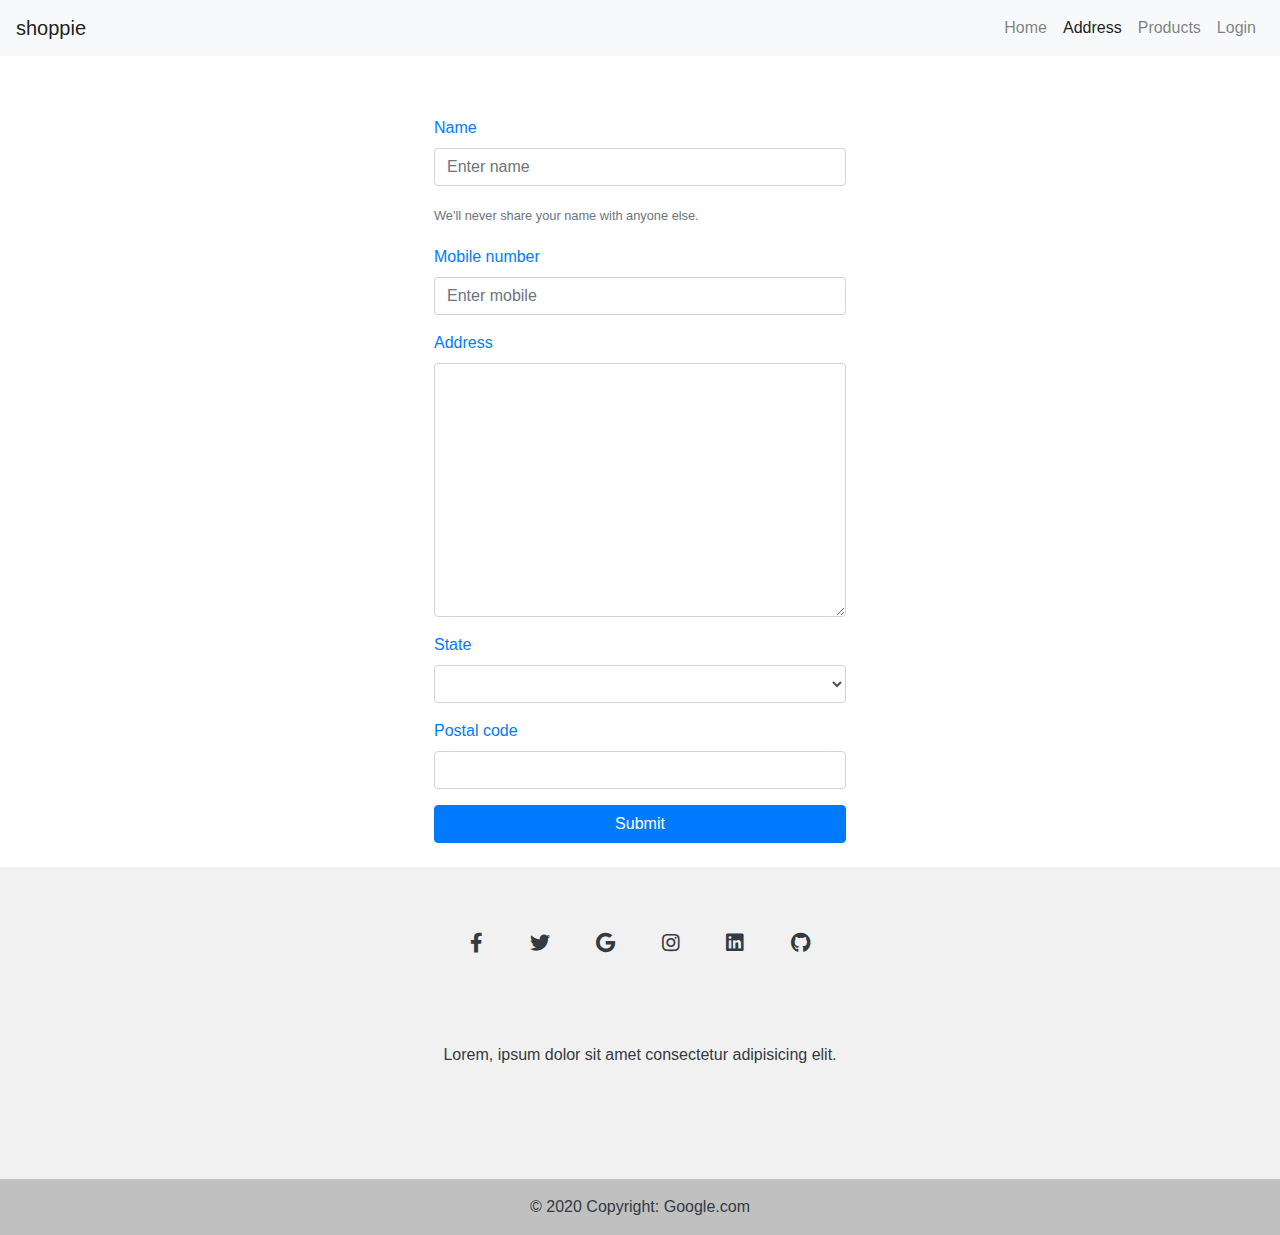
==== address.html @ 8caf7735 "initial commit" ====
<!doctype html>
<html lang="en">
  <head>
    <title>Title</title>
    <!-- Required meta tags -->
    <meta charset="utf-8">
    <meta name="viewport" content="width=device-width, initial-scale=1, shrink-to-fit=no">
    <link rel="stylesheet" href="fontawesome-free-5.15.2-web/css/all.css">
    <link rel="stylesheet" href="css/index.css">
    <!-- Bootstrap CSS -->
    <link rel="stylesheet" href="https://stackpath.bootstrapcdn.com/bootstrap/4.3.1/css/bootstrap.min.css" integrity="sha384-ggOyR0iXCbMQv3Xipma34MD+dH/1fQ784/j6cY/iJTQUOhcWr7x9JvoRxT2MZw1T" crossorigin="anonymous">
  </head>
  <body>
   <header>
    <nav class="navbar navbar-expand-lg navbar-light bg-light">
      <a class="navbar-brand" href="#">shoppie</a>
      <button class="navbar-toggler ml-auto" type="button" data-toggle="collapse" data-target="#navbarSupportedContent" aria-controls="navbarSupportedContent" aria-expanded="false" aria-label="Toggle navigation">
        <span class="navbar-toggler-icon"></span>
      </button>
    
      <div class="collapse navbar-collapse" id="navbarSupportedContent">
        <ul class="navbar-nav ml-auto">
          <li class="nav-item">
            <a class="nav-link" href="index.html">Home</a>
          </li>
          <li class="nav-item active">
            <a class="nav-link" href="address.html">Address</a>
          </li>    
          <li class="nav-item">
            <a class="nav-link" href="product.html">Products</a>
          </li>
          <li class="nav-item">
            <a class="nav-link" href="login.html">Login</a>
          </li>         
        </ul>

        
      </div>
    </nav>
  </header>

    <div class="container">
      <div class="row">
            <div class="col col-md-12  col-lg-12 d-flex justify-content-center">

                <form id="register">
                    <div class="form-group">
                      <label for="name" class="text-primary">Name</label>
                      <input type="text" class="form-control" id="name"  placeholder="Enter name">
                      <span class="error_form text-danger" id="name_error"></span>
                      <small id="emailHelp" class="form-text text-muted">We'll never share your name with anyone else.</small>

                    </div>
                    <div class="form-group">
                      <label for="tele" class="text-primary">Mobile number</label>
                      <input type="tel" class="form-control" id="telephn" placeholder="Enter mobile">
                      <span class="error_form text-danger" id="mobile_error"></span>

                    </div>
                    <div class="form-group">
                      <label for="" class="text-primary">Address</label>
                      <textarea name="address" id="addr" cols="40" rows="10" class="form-control"></textarea>
                      <span class="error_form text-danger" id="address_error"></span>

                    </div>
                    <div class="form-group">
                      <label for="" class="text-primary">State</label>
                        <select name="state" id="state" class="form-control">
                            <option value=""></option>
                            <option value="1">Kannur</option>
                            <option value="2">Calicut</option>
                            <option value="3">Thrissur</option>
                            <option value="4">Eranakulam</option>
                        </select>
                        <span class="error_form text-danger" id="select_error"></span>

                    </div>
                    <div class="form-group">
                      <label for="" class="text-primary">Postal code</label>
                        <input type="text" class="form-control" id="postal">
                        <span class="error_form text-danger" id="postal_error"></span>

                    </div>
                    
                    <button type="submit" class="btn btn-primary btn-block">Submit</button>
                  </form>
        
            </div>
          </div>
          </div>

   <br>
   
    <footer class="text-center text-white" style="background-color: #f1f1f1;">
        <div class="container pt-4 py-5">
          <section class="mb-4">
            <a
              class="btn btn-link btn-floating btn-lg text-dark m-1"
              href="#!"
              role="button"
              ><i class="fab fa-facebook-f"></i
            ></a>
            <a
              class="btn btn-link btn-floating btn-lg text-dark m-1"
              href="#!"
              role="button"
              ><i class="fab fa-twitter"></i
            ></a>
            <a
              class="btn btn-link btn-floating btn-lg text-dark m-1"
              href="#!"
              role="button"
              ><i class="fab fa-google"></i
            ></a>
            <a
              class="btn btn-link btn-floating btn-lg text-dark m-1"
              href="#!"
              role="button"
              ><i class="fab fa-instagram"></i
            ></a>
            <a
              class="btn btn-link btn-floating btn-lg text-dark m-1"
              href="#!"
              role="button"
              ><i class="fab fa-linkedin"></i
            ></a>
            <a
              class="btn btn-link btn-floating btn-lg text-dark m-1"
              href="#!"
              role="button"
              
              ><i class="fab fa-github"></i
            ></a>
          </section>
          <div>
            <p class="p-5 text-center text-dark">Lorem, ipsum dolor sit amet consectetur adipisicing elit.</p>
          </div>
        </div>
        <div class="text-center text-dark p-3" style="background-color: rgba(0, 0, 0, 0.2);">
          © 2020 Copyright:
          <a class="text-dark" href="https://google.com/">Google.com</a>
        </div>
      </footer>
      
    <!-- Optional JavaScript -->
    <!-- jQuery first, then Popper.js, then Bootstrap JS -->
    <script src="https://code.jquery.com/jquery-3.3.1.slim.min.js" integrity="sha384-q8i/X+965DzO0rT7abK41JStQIAqVgRVzpbzo5smXKp4YfRvH+8abtTE1Pi6jizo" crossorigin="anonymous"></script>
    <script src="https://cdnjs.cloudflare.com/ajax/libs/popper.js/1.14.7/umd/popper.min.js" integrity="sha384-UO2eT0CpHqdSJQ6hJty5KVphtPhzWj9WO1clHTMGa3JDZwrnQq4sF86dIHNDz0W1" crossorigin="anonymous"></script>
    <script src="https://stackpath.bootstrapcdn.com/bootstrap/4.3.1/js/bootstrap.min.js" integrity="sha384-JjSmVgyd0p3pXB1rRibZUAYoIIy6OrQ6VrjIEaFf/nJGzIxFDsf4x0xIM+B07jRM" crossorigin="anonymous"></script>
     <script src="js/address.js"></script>    
  </body>
</html>
---- css/index.css ----
html {
  position: relative;
  min-height: 100%;
}
body {

  margin-bottom: 60px;
}
.footer {
  position: absolute;
  bottom: 0;
  width: 100%;
  height: 60px;
  background-color: #f5f5f5;
}



body > .container {
  padding: 60px 15px 0;
}
.container .text-muted {
  margin: 20px 0;
}

.footer > .container {
  padding-right: 15px;
  padding-left: 15px;
}

code {
  font-size: 80%;
}

#bg{
  background: url("../img/pexels-cottonbro-4068314.jpg");
  background-size: cover;
  background-repeat: no-repeat;
}
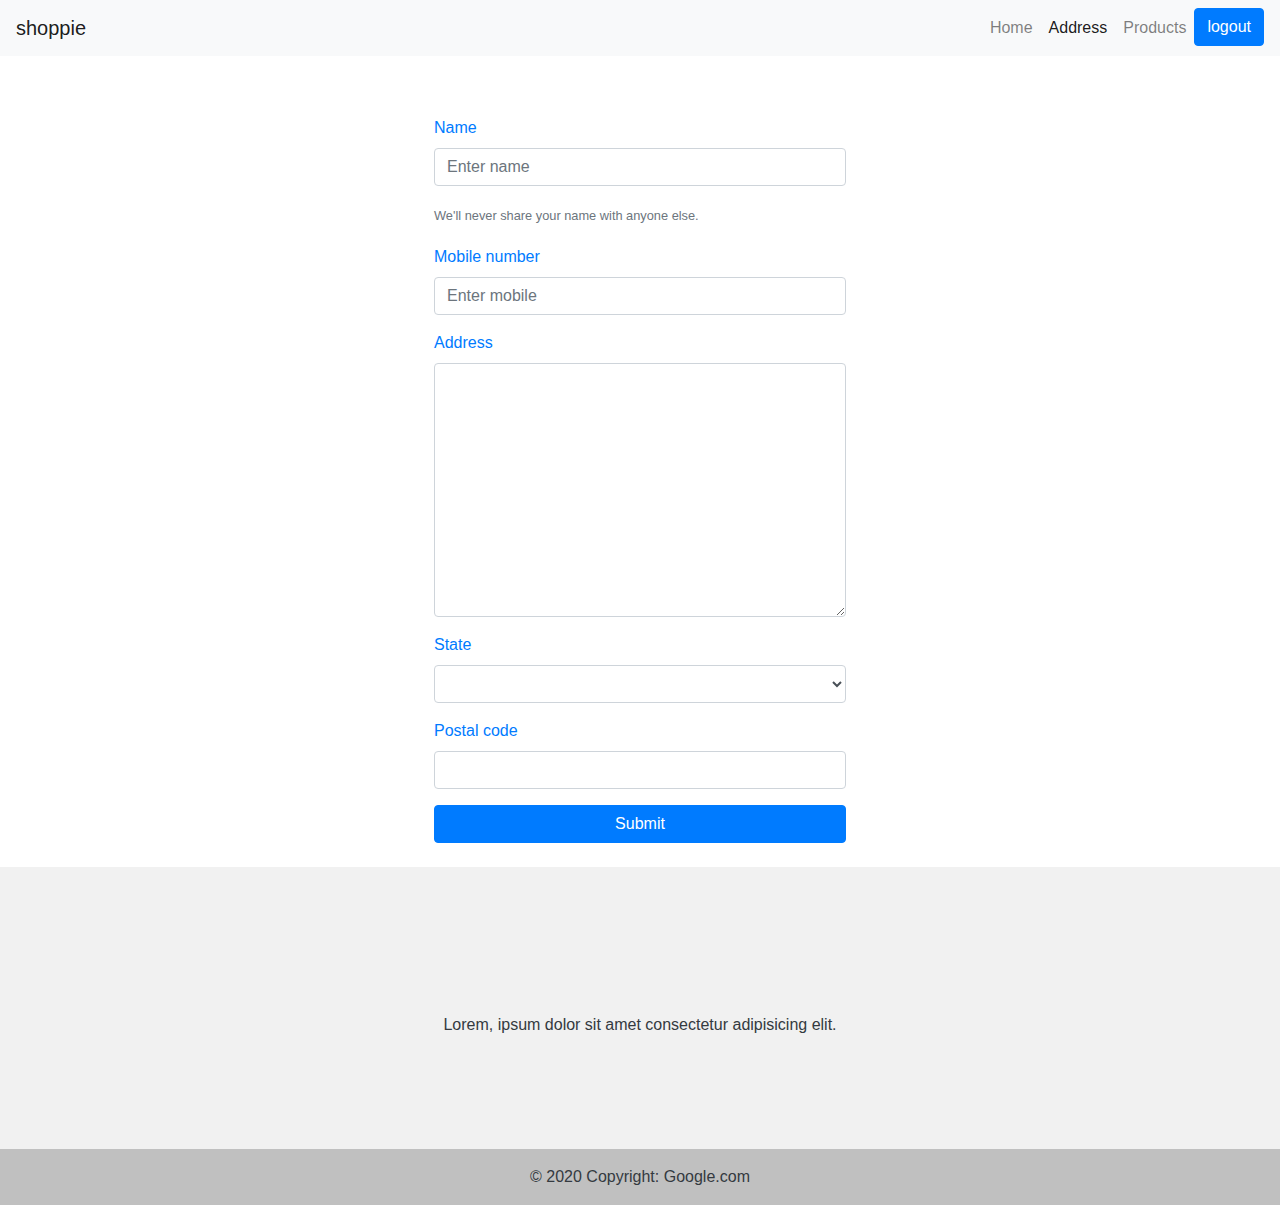
==== commit a556b401: "initial commit" ====
--- a/address.html
+++ b/address.html
@@ -5,7 +5,7 @@
     <!-- Required meta tags -->
     <meta charset="utf-8">
     <meta name="viewport" content="width=device-width, initial-scale=1, shrink-to-fit=no">
-    <link rel="stylesheet" href="fontawesome-free-5.15.2-web/css/all.css">
+    <link rel="stylesheet" href="https://pro.fontawesome.com/releases/v5.10.0/css/all.css" integrity="sha384-AYmEC3Yw5cVb3ZcuHtOA93w35dYTsvhLPVnYs9eStHfGJvOvKxVfELGroGkvsg+p" crossorigin="anonymous"/>
     <link rel="stylesheet" href="css/index.css">
     <!-- Bootstrap CSS -->
     <link rel="stylesheet" href="https://stackpath.bootstrapcdn.com/bootstrap/4.3.1/css/bootstrap.min.css" integrity="sha384-ggOyR0iXCbMQv3Xipma34MD+dH/1fQ784/j6cY/iJTQUOhcWr7x9JvoRxT2MZw1T" crossorigin="anonymous">
@@ -29,9 +29,7 @@
           <li class="nav-item">
             <a class="nav-link" href="product.html">Products</a>
           </li>
-          <li class="nav-item">
-            <a class="nav-link" href="login.html">Login</a>
-          </li>         
+          <li> <a href="php/logout.php" class="mx-auto "><button class="btn btn-primary float-right">logout</button></a></li>               
         </ul>
 
         
@@ -43,17 +41,17 @@
       <div class="row">
             <div class="col col-md-12  col-lg-12 d-flex justify-content-center">
 
-                <form id="register">
+                <form id="register" action="php/address.php" method="POST">
                     <div class="form-group">
                       <label for="name" class="text-primary">Name</label>
-                      <input type="text" class="form-control" id="name"  placeholder="Enter name">
+                      <input type="text" name="name" class="form-control" id="name"  placeholder="Enter name">
                       <span class="error_form text-danger" id="name_error"></span>
                       <small id="emailHelp" class="form-text text-muted">We'll never share your name with anyone else.</small>
 
                     </div>
                     <div class="form-group">
                       <label for="tele" class="text-primary">Mobile number</label>
-                      <input type="tel" class="form-control" id="telephn" placeholder="Enter mobile">
+                      <input type="tel" name="phone" class="form-control" id="telephn" placeholder="Enter mobile">
                       <span class="error_form text-danger" id="mobile_error"></span>
 
                     </div>
@@ -67,22 +65,22 @@
                       <label for="" class="text-primary">State</label>
                         <select name="state" id="state" class="form-control">
                             <option value=""></option>
-                            <option value="1">Kannur</option>
-                            <option value="2">Calicut</option>
-                            <option value="3">Thrissur</option>
-                            <option value="4">Eranakulam</option>
+                            <option value="Kannur">Kannur</option>
+                            <option value="Calicut">Calicut</option>
+                            <option value="Thrissur">Thrissur</option>
+                            <option value="Eranakulam">Eranakulam</option>
                         </select>
                         <span class="error_form text-danger" id="select_error"></span>
 
                     </div>
                     <div class="form-group">
                       <label for="" class="text-primary">Postal code</label>
-                        <input type="text" class="form-control" id="postal">
+                        <input type="text" name="postal" class="form-control" id="postal">
                         <span class="error_form text-danger" id="postal_error"></span>
 
                     </div>
                     
-                    <button type="submit" class="btn btn-primary btn-block">Submit</button>
+                    <button type="submit" name="submit" class="btn btn-primary btn-block">Submit</button>
                   </form>
         
             </div>
--- a/css/index.css
+++ b/css/index.css
@@ -1,4 +1,3 @@
-
 html {
   position: relative;
   min-height: 100%;
